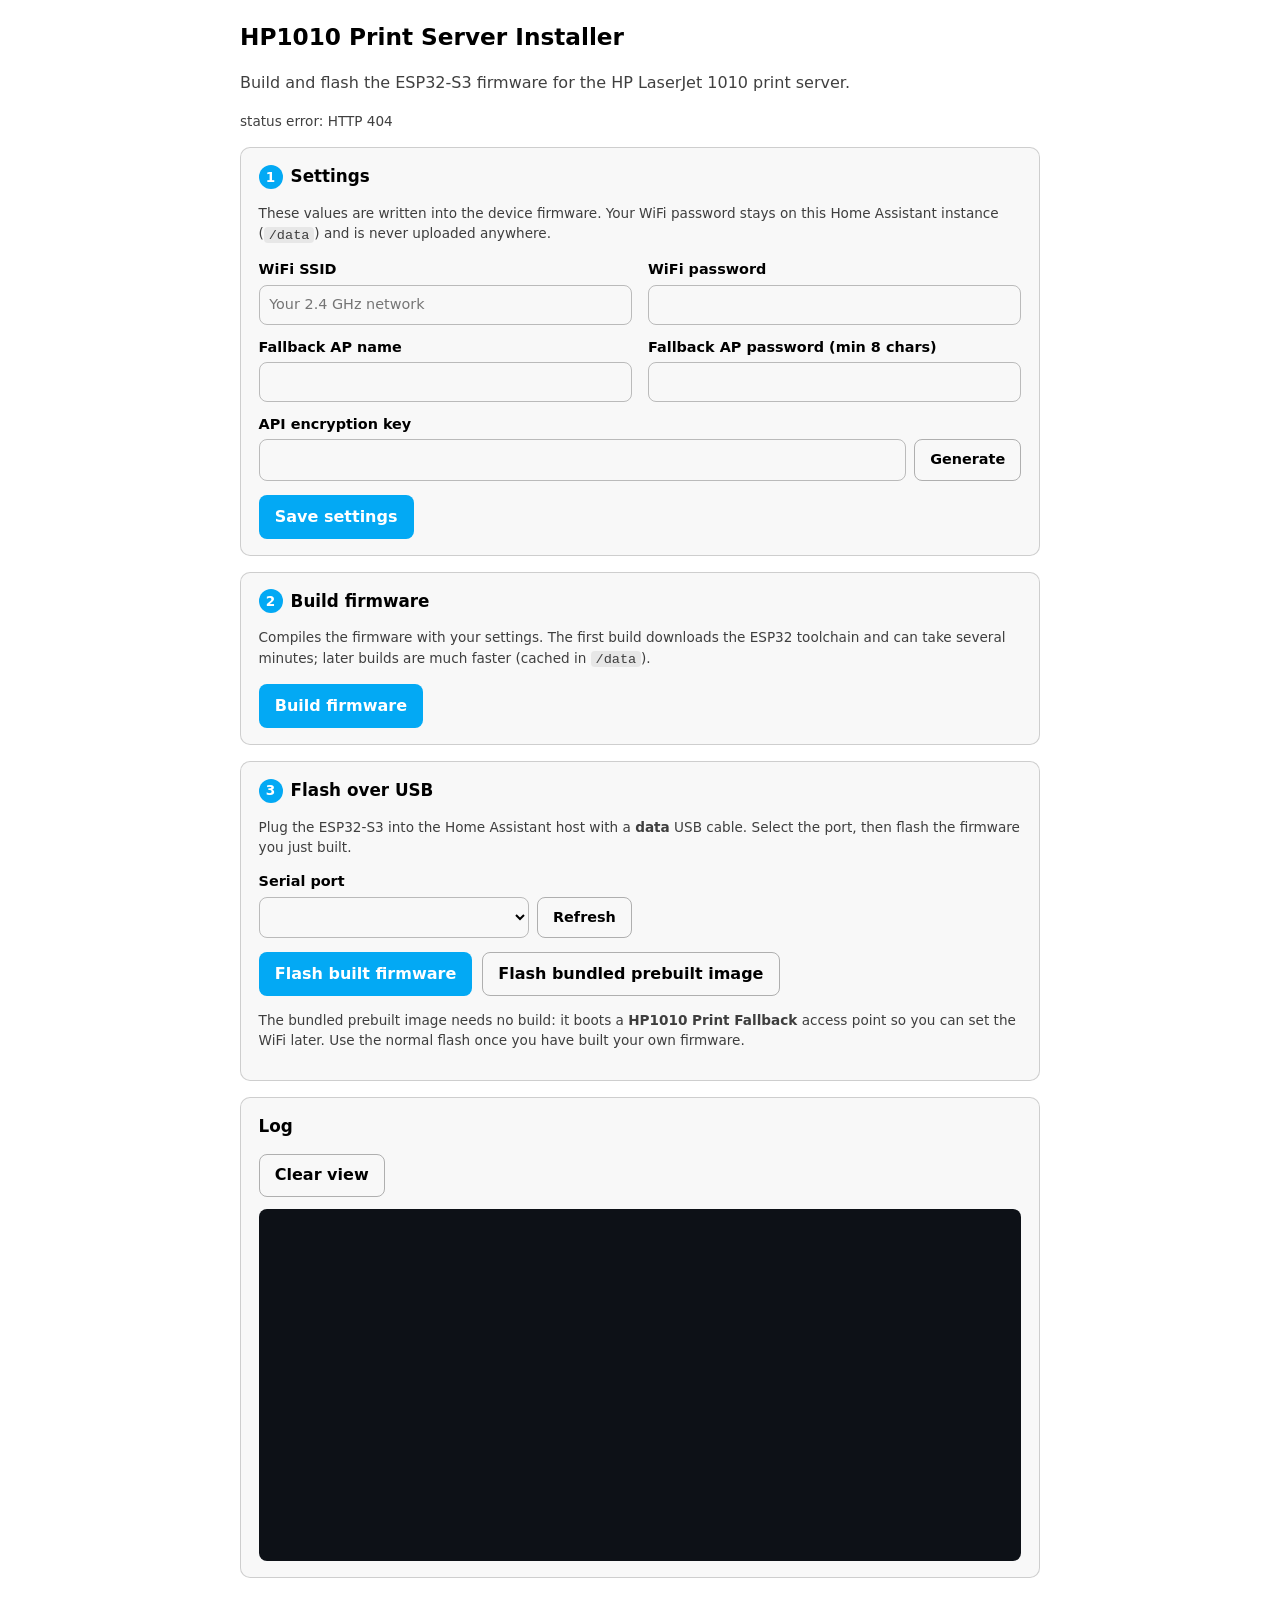
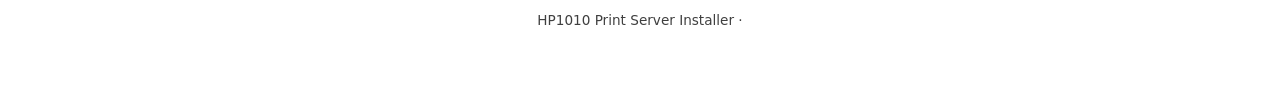
==== hp1010_installer/hp1010_installer/static/index.html @ d82252e5 "Add HP1010 Print Server Installer app Build and flash the ESP32-S3 HP LaserJet 1010 print-server fir" ====
<!DOCTYPE html>
<html lang="en">
<head>
<meta charset="utf-8">
<meta name="viewport" content="width=device-width, initial-scale=1">
<title>HP1010 Print Server Installer</title>
<link rel="stylesheet" href="style.css">
</head>
<body>
<header>
  <h1>HP1010 Print Server Installer</h1>
  <p class="muted">Build and flash the ESP32-S3 firmware for the HP LaserJet 1010 print server.</p>
  <p class="muted small" id="versions"></p>
</header>

<section class="card">
  <h2><span class="step">1</span> Settings</h2>
  <p class="muted small">These values are written into the device firmware. Your WiFi password stays on this
     Home Assistant instance (<code>/data</code>) and is never uploaded anywhere.</p>
  <div class="grid">
    <label>WiFi SSID
      <input id="wifi_ssid" type="text" autocomplete="off" placeholder="Your 2.4 GHz network">
    </label>
    <label>WiFi password
      <input id="wifi_password" type="password" autocomplete="new-password">
    </label>
    <label>Fallback AP name
      <input id="ap_ssid" type="text" autocomplete="off">
    </label>
    <label>Fallback AP password (min 8 chars)
      <input id="ap_password" type="text" autocomplete="off">
    </label>
    <label class="wide">API encryption key
      <div class="row">
        <input id="api_key" type="text" autocomplete="off">
        <button class="secondary" id="gen-key" type="button">Generate</button>
      </div>
    </label>
  </div>
  <div class="actions">
    <button id="save" type="button">Save settings</button>
    <span class="muted small" id="save-msg"></span>
  </div>
</section>

<section class="card">
  <h2><span class="step">2</span> Build firmware</h2>
  <p class="muted small">Compiles the firmware with your settings. The first build downloads the ESP32
     toolchain and can take several minutes; later builds are much faster (cached in <code>/data</code>).</p>
  <div class="actions">
    <button id="build" type="button">Build firmware</button>
    <span class="muted small" id="build-msg"></span>
  </div>
</section>

<section class="card">
  <h2><span class="step">3</span> Flash over USB</h2>
  <p class="muted small">Plug the ESP32-S3 into the Home Assistant host with a <strong>data</strong> USB cable.
     Select the port, then flash the firmware you just built.</p>
  <div class="grid">
    <label>Serial port
      <div class="row">
        <select id="device_port"></select>
        <button class="secondary" id="refresh-ports" type="button">Refresh</button>
      </div>
    </label>
  </div>
  <div class="actions">
    <button id="flash" type="button">Flash built firmware</button>
    <button class="secondary" id="quickflash" type="button">Flash bundled prebuilt image</button>
    <button class="danger" id="cancel" type="button" hidden>Cancel job</button>
  </div>
  <p class="muted small">The bundled prebuilt image needs no build: it boots a
     <strong>HP1010 Print Fallback</strong> access point so you can set the WiFi later. Use the normal
     flash once you have built your own firmware.</p>
</section>

<section class="card">
  <h2>Log</h2>
  <div class="actions">
    <button class="secondary" id="clear-log" type="button">Clear view</button>
    <span class="muted small" id="job-msg"></span>
  </div>
  <pre id="log" aria-live="polite"></pre>
</section>

<footer class="muted small">
  HP1010 Print Server Installer &middot; <span id="app-version"></span>
</footer>

<script src="app.js"></script>
</body>
</html>
---- hp1010_installer/hp1010_installer/static/style.css ----
:root { color-scheme: light dark; --accent: #03a9f4; --radius: 10px; }
* { box-sizing: border-box; }
body {
  font-family: system-ui, -apple-system, "Segoe UI", Roboto, sans-serif;
  max-width: 52rem; margin: 0 auto; padding: 1.25rem 1rem 4rem; line-height: 1.5;
}
header h1 { font-size: 1.45rem; margin: 0 0 .25rem; }
.muted { opacity: .75; }
.small { font-size: .85rem; }
.card {
  border: 1px solid rgba(127,127,127,.35); border-radius: var(--radius);
  padding: 1rem 1.1rem; margin: 1rem 0; background: rgba(127,127,127,.05);
}
.card h2 { font-size: 1.05rem; margin: 0 0 .5rem; display: flex; align-items: center; gap: .5rem; }
.step {
  display: inline-flex; align-items: center; justify-content: center;
  width: 1.5rem; height: 1.5rem; border-radius: 50%;
  background: var(--accent); color: #fff; font-size: .85rem; font-weight: 700;
}
.grid { display: grid; grid-template-columns: 1fr 1fr; gap: .75rem 1rem; }
.grid .wide { grid-column: 1 / -1; }
@media (max-width: 34rem) { .grid { grid-template-columns: 1fr; } }
label { display: flex; flex-direction: column; gap: .25rem; font-size: .9rem; font-weight: 600; }
input, select {
  font: inherit; font-weight: 400; padding: .5rem .6rem;
  border: 1px solid rgba(127,127,127,.5); border-radius: 8px; background: transparent;
  color: inherit; min-width: 0;
}
.row { display: flex; gap: .5rem; align-items: stretch; }
.row input, .row select { flex: 1; }
.actions { display: flex; flex-wrap: wrap; gap: .6rem; align-items: center; margin-top: .9rem; }
button {
  font: inherit; font-weight: 600; padding: .55rem .95rem; border-radius: 8px;
  border: 1px solid transparent; background: var(--accent); color: #fff; cursor: pointer;
}
button.secondary { background: transparent; border-color: rgba(127,127,127,.6); color: inherit; }
button.danger { background: #c62828; }
button:disabled { opacity: .5; cursor: default; }
code { background: rgba(127,127,127,.18); padding: .05rem .3rem; border-radius: 4px; }
pre#log {
  margin: .75rem 0 0; padding: .75rem; height: 22rem; overflow: auto;
  background: #0d1117; color: #d7e0ea; border-radius: 8px;
  font-family: ui-monospace, SFMono-Regular, Menlo, Consolas, monospace; font-size: .82rem; line-height: 1.4;
}
.logline { white-space: pre-wrap; word-break: break-word; }
.logline .ts { color: #6e7b8b; }
footer { margin-top: 2rem; text-align: center; }
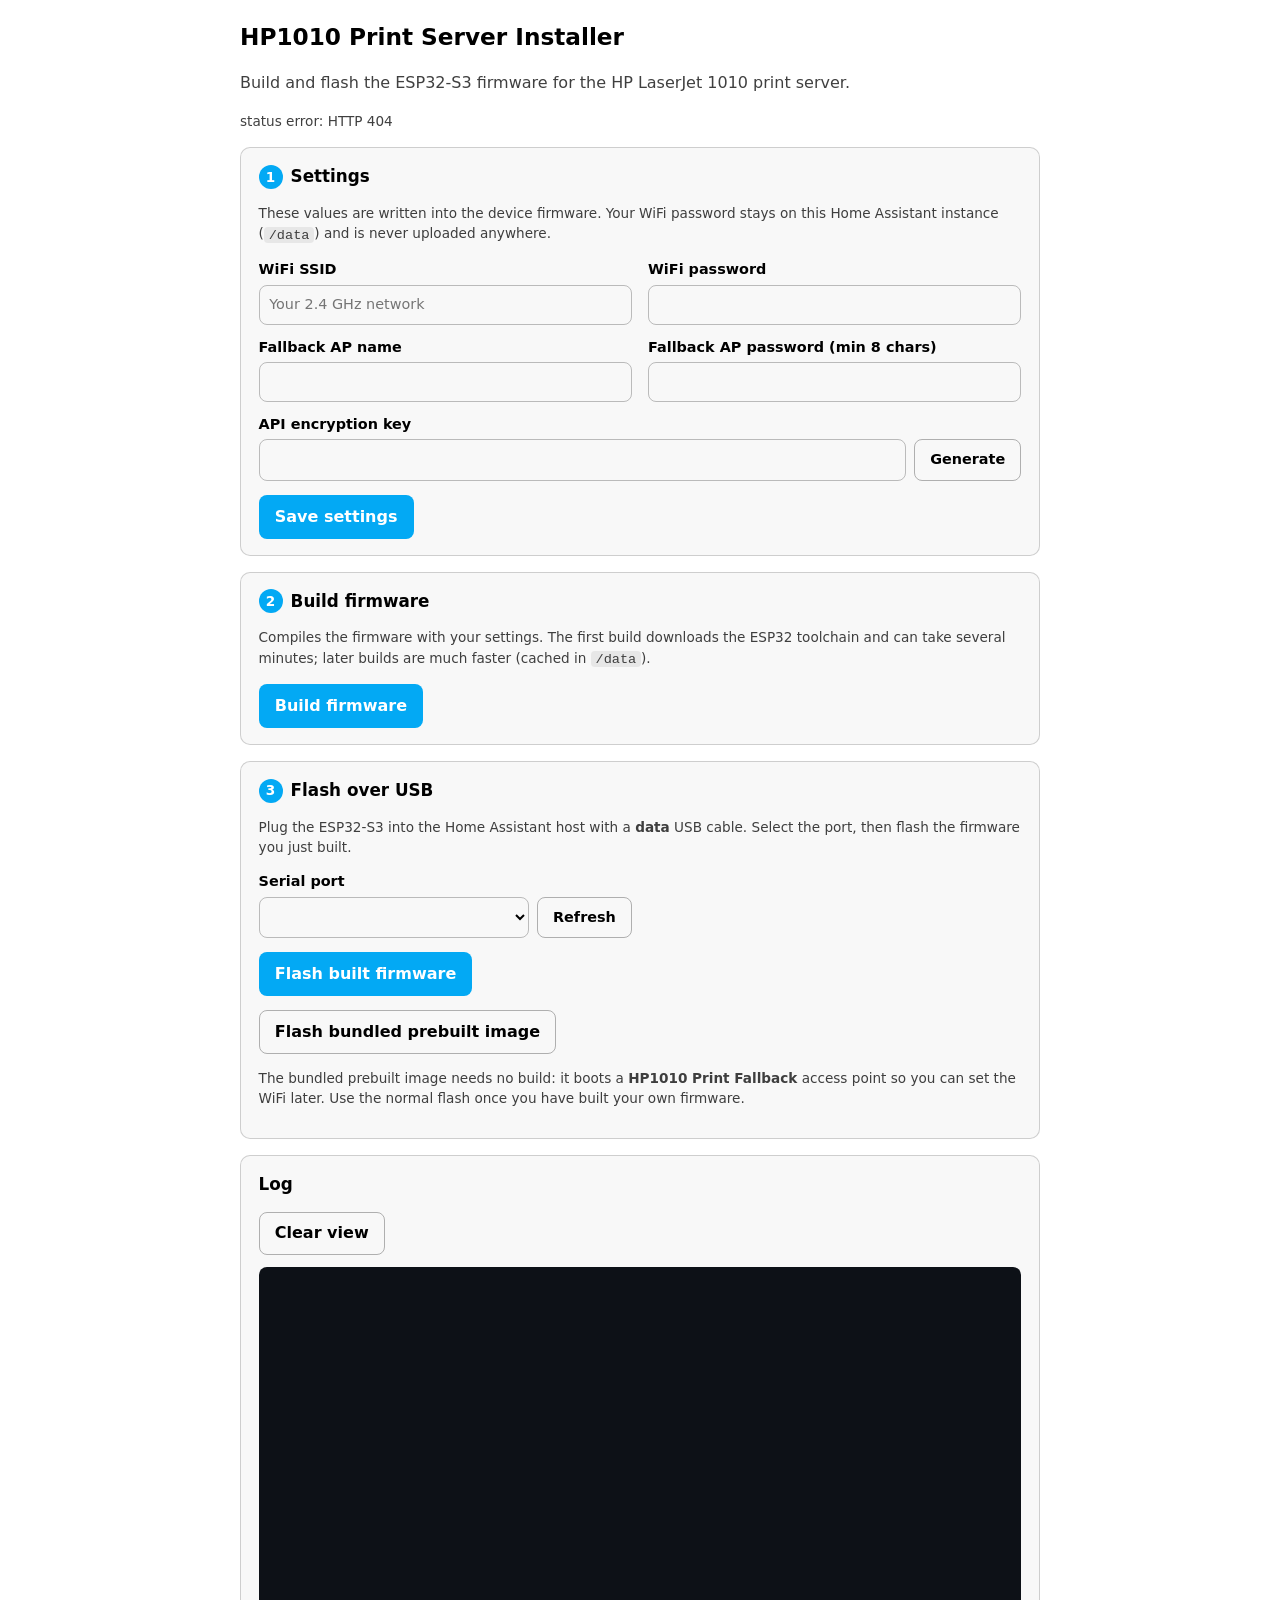
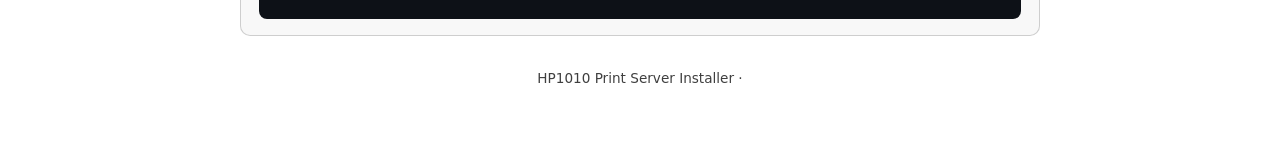
==== commit 8ec352b1: "Fix flash buttons doing nothing (missing msg elements) - v1.0.1 The Flash built firmware / Flash bun" ====
--- a/hp1010_installer/hp1010_installer/static/index.html
+++ b/hp1010_installer/hp1010_installer/static/index.html
@@ -67,7 +67,11 @@
   </div>
   <div class="actions">
     <button id="flash" type="button">Flash built firmware</button>
+    <span class="muted small" id="flash-msg"></span>
+  </div>
+  <div class="actions">
     <button class="secondary" id="quickflash" type="button">Flash bundled prebuilt image</button>
+    <span class="muted small" id="quickflash-msg"></span>
     <button class="danger" id="cancel" type="button" hidden>Cancel job</button>
   </div>
   <p class="muted small">The bundled prebuilt image needs no build: it boots a
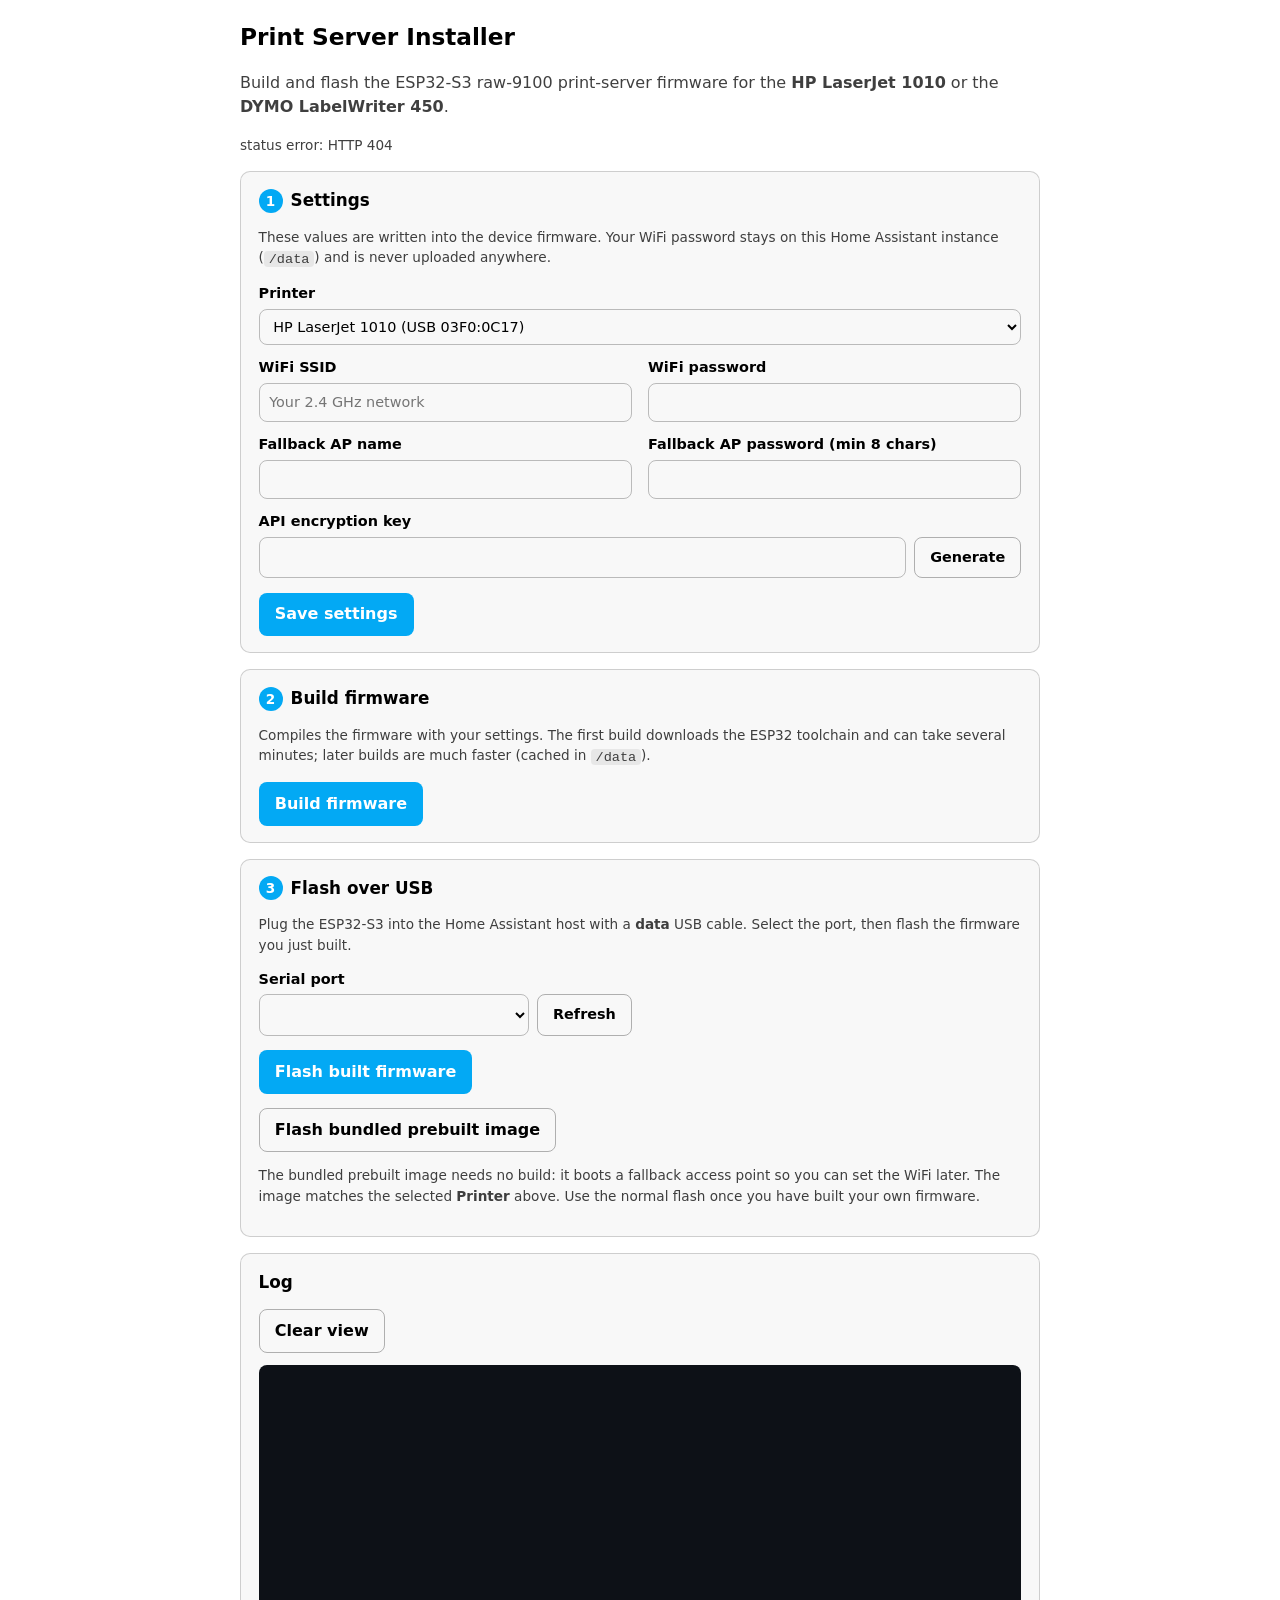
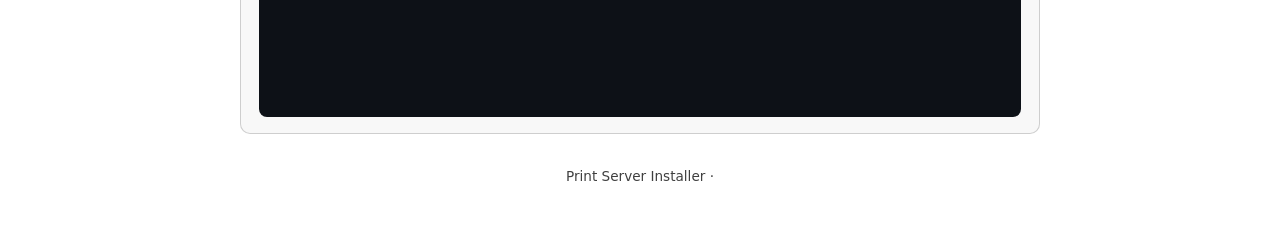
==== commit 3bd48ad1: "Installer v1.1.0: HP1010 + DYMO LabelWriter 450 targets - server.py: PRINTERS map, printer-aware bui" ====
--- a/hp1010_installer/hp1010_installer/static/index.html
+++ b/hp1010_installer/hp1010_installer/static/index.html
@@ -3,13 +3,14 @@
 <head>
 <meta charset="utf-8">
 <meta name="viewport" content="width=device-width, initial-scale=1">
-<title>HP1010 Print Server Installer</title>
+<title>Print Server Installer</title>
 <link rel="stylesheet" href="style.css">
 </head>
 <body>
 <header>
-  <h1>HP1010 Print Server Installer</h1>
-  <p class="muted">Build and flash the ESP32-S3 firmware for the HP LaserJet 1010 print server.</p>
+  <h1>Print Server Installer</h1>
+  <p class="muted">Build and flash the ESP32-S3 raw-9100 print-server firmware for the
+     <strong>HP LaserJet 1010</strong> or the <strong>DYMO LabelWriter 450</strong>.</p>
   <p class="muted small" id="versions"></p>
 </header>
 
@@ -18,6 +19,12 @@
   <p class="muted small">These values are written into the device firmware. Your WiFi password stays on this
      Home Assistant instance (<code>/data</code>) and is never uploaded anywhere.</p>
   <div class="grid">
+    <label class="wide">Printer
+      <select id="printer">
+        <option value="hp1010">HP LaserJet 1010 (USB 03F0:0C17)</option>
+        <option value="dymo">DYMO LabelWriter 450 (USB 0922:0020)</option>
+      </select>
+    </label>
     <label>WiFi SSID
       <input id="wifi_ssid" type="text" autocomplete="off" placeholder="Your 2.4 GHz network">
     </label>
@@ -74,9 +81,9 @@
     <span class="muted small" id="quickflash-msg"></span>
     <button class="danger" id="cancel" type="button" hidden>Cancel job</button>
   </div>
-  <p class="muted small">The bundled prebuilt image needs no build: it boots a
-     <strong>HP1010 Print Fallback</strong> access point so you can set the WiFi later. Use the normal
-     flash once you have built your own firmware.</p>
+  <p class="muted small">The bundled prebuilt image needs no build: it boots a fallback
+     access point so you can set the WiFi later. The image matches the selected
+     <strong>Printer</strong> above. Use the normal flash once you have built your own firmware.</p>
 </section>
 
 <section class="card">
@@ -89,7 +96,7 @@
 </section>
 
 <footer class="muted small">
-  HP1010 Print Server Installer &middot; <span id="app-version"></span>
+  Print Server Installer &middot; <span id="app-version"></span>
 </footer>
 
 <script src="app.js"></script>
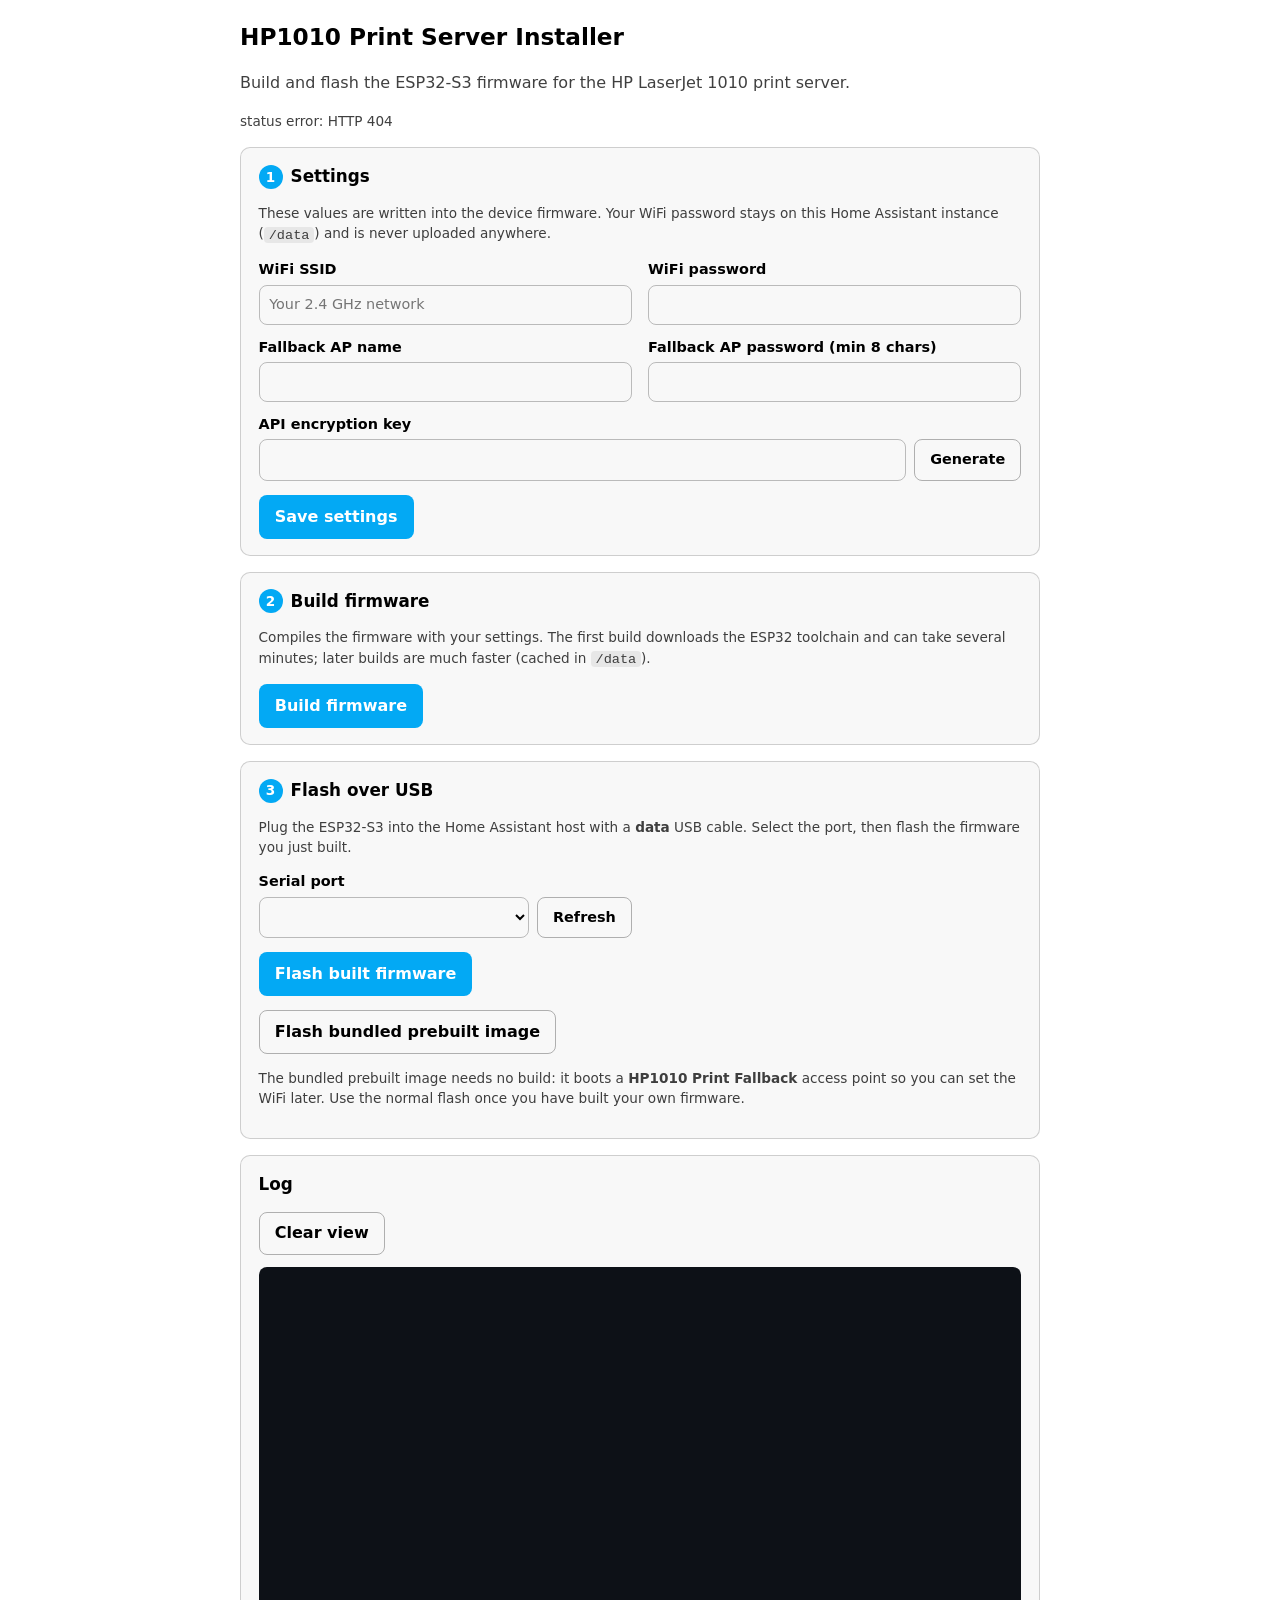
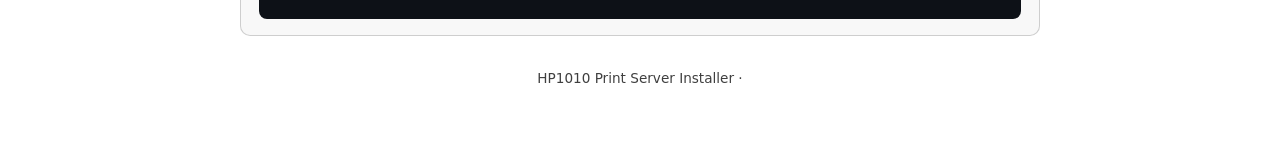
==== commit 8dafac00: "Split installer: revert hp1010_installer to HP-only, add dymo_installer HP and DYMO are now fully se" ====
--- a/hp1010_installer/hp1010_installer/static/index.html
+++ b/hp1010_installer/hp1010_installer/static/index.html
@@ -3,14 +3,13 @@
 <head>
 <meta charset="utf-8">
 <meta name="viewport" content="width=device-width, initial-scale=1">
-<title>Print Server Installer</title>
+<title>HP1010 Print Server Installer</title>
 <link rel="stylesheet" href="style.css">
 </head>
 <body>
 <header>
-  <h1>Print Server Installer</h1>
-  <p class="muted">Build and flash the ESP32-S3 raw-9100 print-server firmware for the
-     <strong>HP LaserJet 1010</strong> or the <strong>DYMO LabelWriter 450</strong>.</p>
+  <h1>HP1010 Print Server Installer</h1>
+  <p class="muted">Build and flash the ESP32-S3 firmware for the HP LaserJet 1010 print server.</p>
   <p class="muted small" id="versions"></p>
 </header>
 
@@ -19,12 +18,6 @@
   <p class="muted small">These values are written into the device firmware. Your WiFi password stays on this
      Home Assistant instance (<code>/data</code>) and is never uploaded anywhere.</p>
   <div class="grid">
-    <label class="wide">Printer
-      <select id="printer">
-        <option value="hp1010">HP LaserJet 1010 (USB 03F0:0C17)</option>
-        <option value="dymo">DYMO LabelWriter 450 (USB 0922:0020)</option>
-      </select>
-    </label>
     <label>WiFi SSID
       <input id="wifi_ssid" type="text" autocomplete="off" placeholder="Your 2.4 GHz network">
     </label>
@@ -81,9 +74,9 @@
     <span class="muted small" id="quickflash-msg"></span>
     <button class="danger" id="cancel" type="button" hidden>Cancel job</button>
   </div>
-  <p class="muted small">The bundled prebuilt image needs no build: it boots a fallback
-     access point so you can set the WiFi later. The image matches the selected
-     <strong>Printer</strong> above. Use the normal flash once you have built your own firmware.</p>
+  <p class="muted small">The bundled prebuilt image needs no build: it boots a
+     <strong>HP1010 Print Fallback</strong> access point so you can set the WiFi later. Use the normal
+     flash once you have built your own firmware.</p>
 </section>
 
 <section class="card">
@@ -96,7 +89,7 @@
 </section>
 
 <footer class="muted small">
-  Print Server Installer &middot; <span id="app-version"></span>
+  HP1010 Print Server Installer &middot; <span id="app-version"></span>
 </footer>
 
 <script src="app.js"></script>
